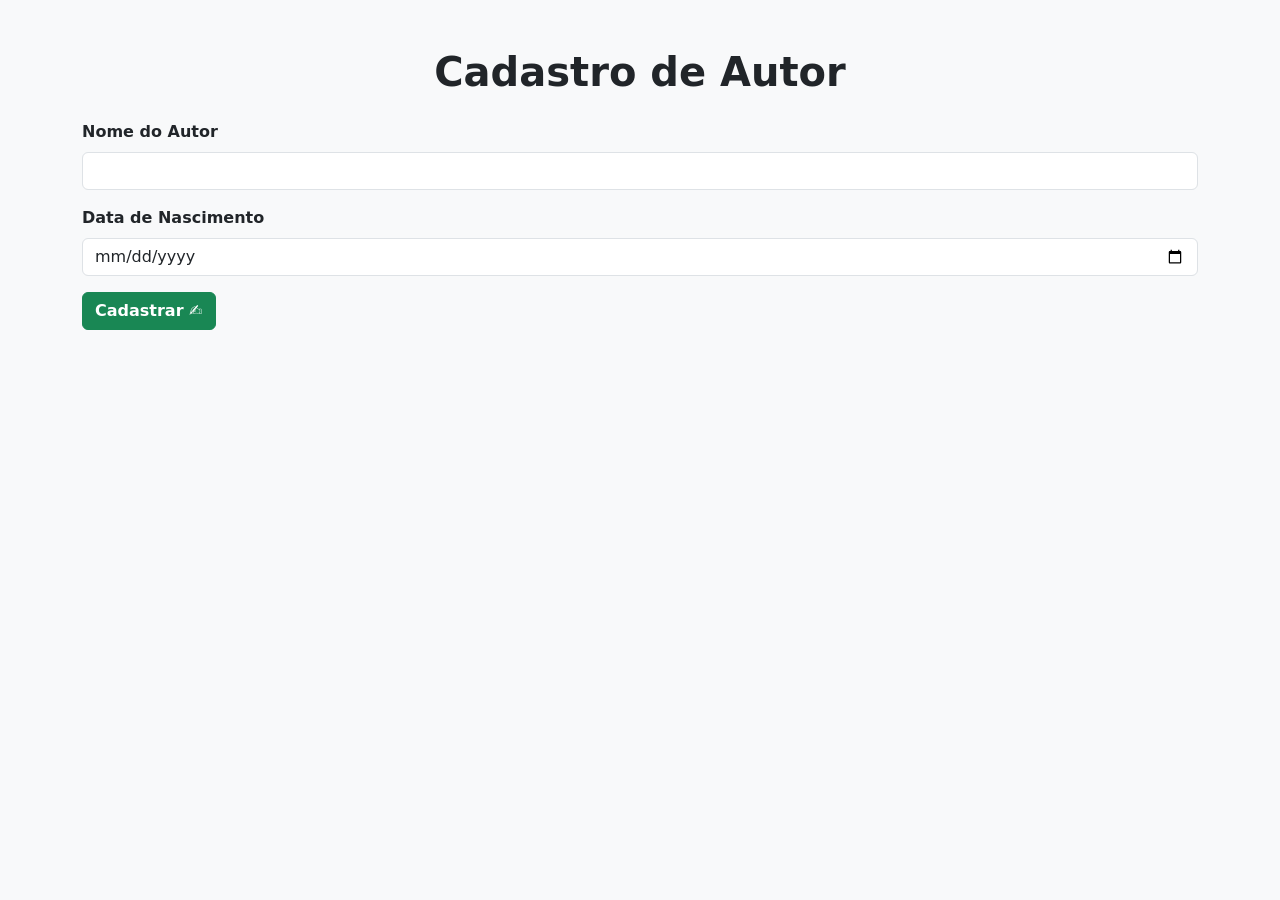
==== frontend/html-css-javascript/cadastrarAutor.html @ e7a5fae0 ":sparkles: feat: add cadastrarAutor.html" ====
<!DOCTYPE html>
<html lang="pt-br">
<head>
    <meta charset="UTF-8">
    <meta name="viewport" content="width=device-width, initial-scale=1.0">
    <title>Cadastro de Autor</title>
    <link href="https://cdn.jsdelivr.net/npm/bootstrap@5.3.0/dist/css/bootstrap.min.css" rel="stylesheet">
</head>
<body class="bg-light">
    <div class="container mt-5">
        <h1 class="mb-4 text-center fw-bold">Cadastro de Autor</h1>
        <form id="authorForm">
            <div class="mb-3">
                <label for="name" class="form-label fw-bold">Nome do Autor</label>
                <input type="text" class="form-control" id="name" required>
            </div>
            
            <div class="mb-3">
                <label for="birthDate" class="form-label fw-bold">Data de Nascimento</label>
                <input type="date" class="form-control" id="birthDate" required>
            </div>
            
            <button type="submit" class="btn btn-success fw-bold">Cadastrar ✍</button>
        </form>
        
        <div id="mensagemSucesso" class="alert alert-success d-none mt-3 text-center fw-bold" role="alert"></div>
        <div id="mensagemErro" class="alert alert-danger d-none mt-3 text-center fw-bold" role="alert"></div>
    </div>
    
    <script src="scripts/cadastrarAutor.js" type="module"></script>
</body>
</html>
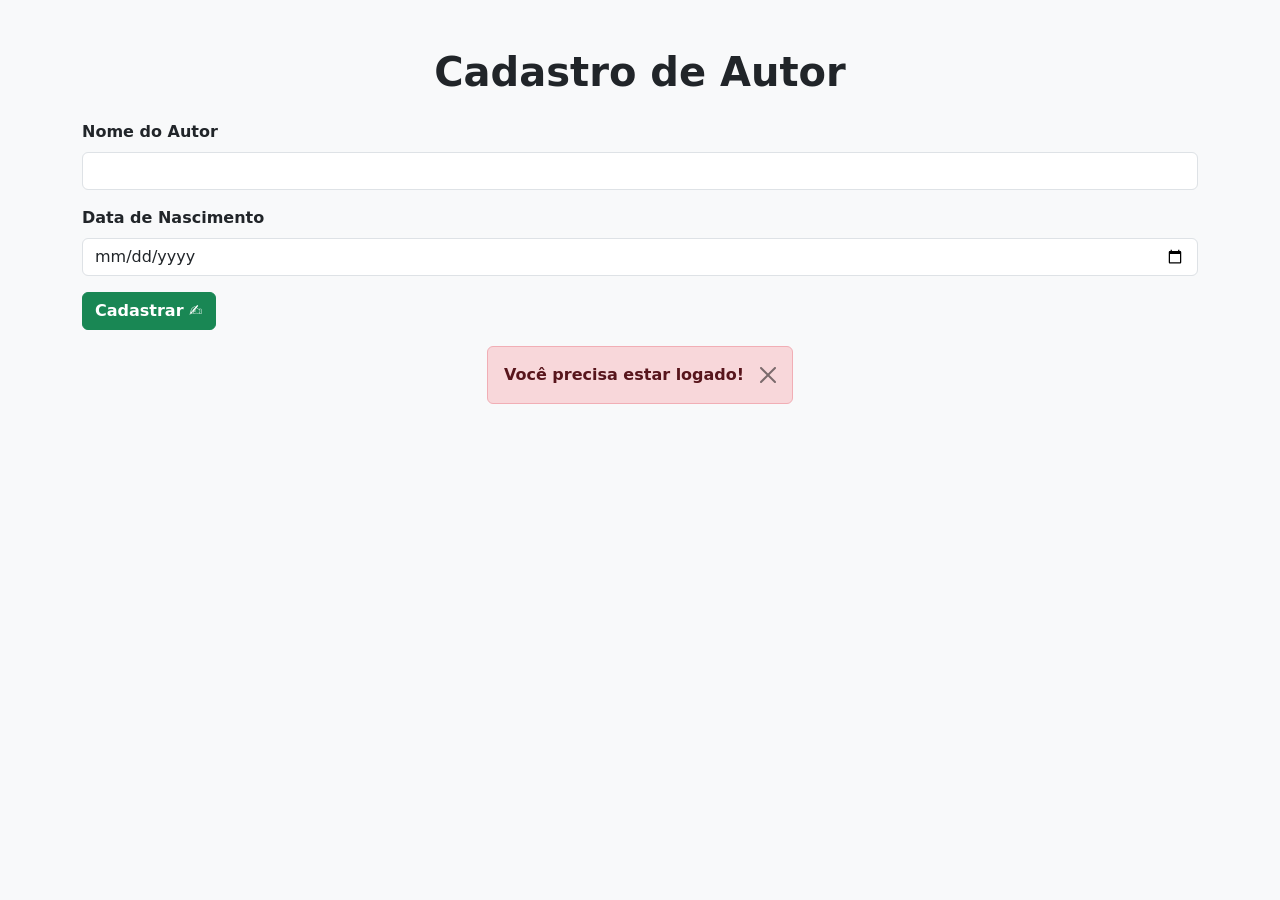
==== commit 53fbf708: ":sparkles: feat: create method for uploading profile picture" ====
--- a/frontend/html-css-javascript/cadastrarAutor.html
+++ b/frontend/html-css-javascript/cadastrarAutor.html
@@ -23,8 +23,7 @@
             <button type="submit" class="btn btn-success fw-bold">Cadastrar ✍</button>
         </form>
         
-        <div id="mensagemSucesso" class="alert alert-success d-none mt-3 text-center fw-bold" role="alert"></div>
-        <div id="mensagemErro" class="alert alert-danger d-none mt-3 text-center fw-bold" role="alert"></div>
+        <div id="mensagem-container" class="d-flex justify-content-center mt-3"></div>
     </div>
     
     <script src="scripts/cadastrarAutor.js" type="module"></script>
